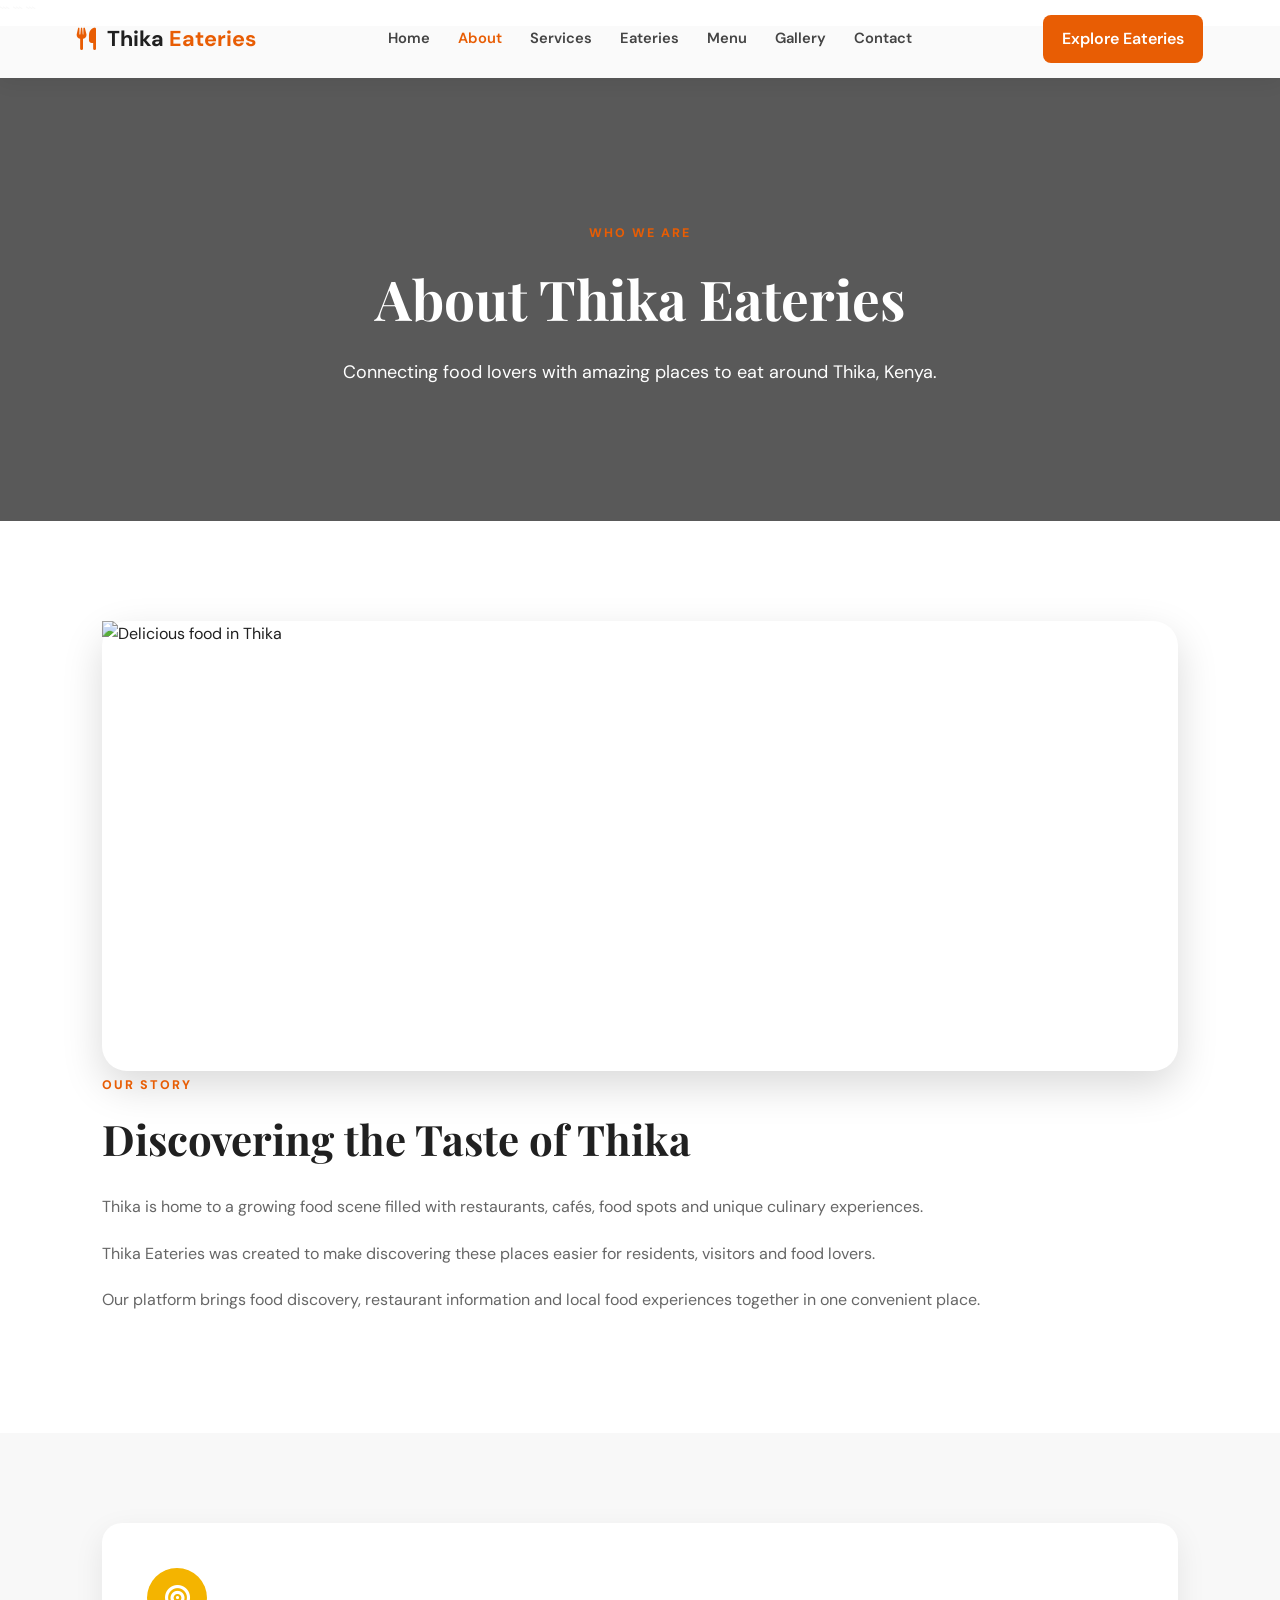
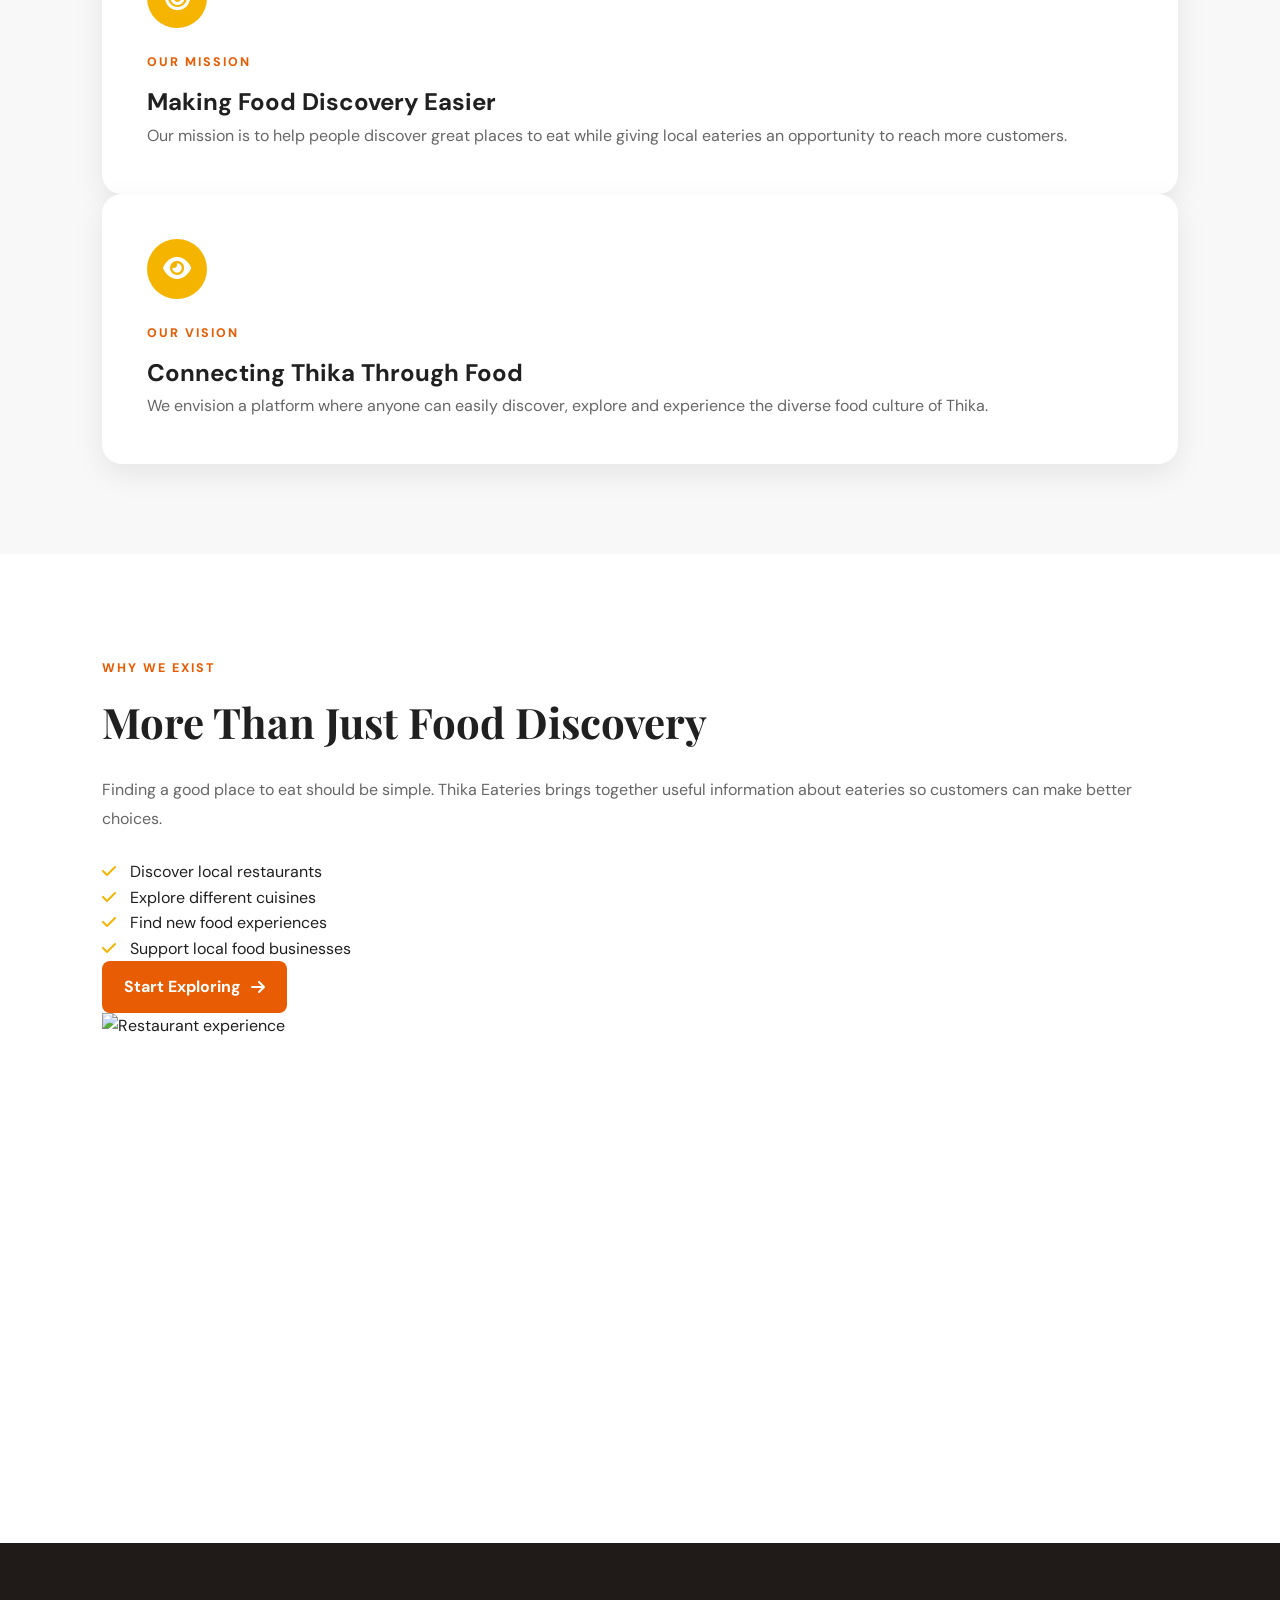
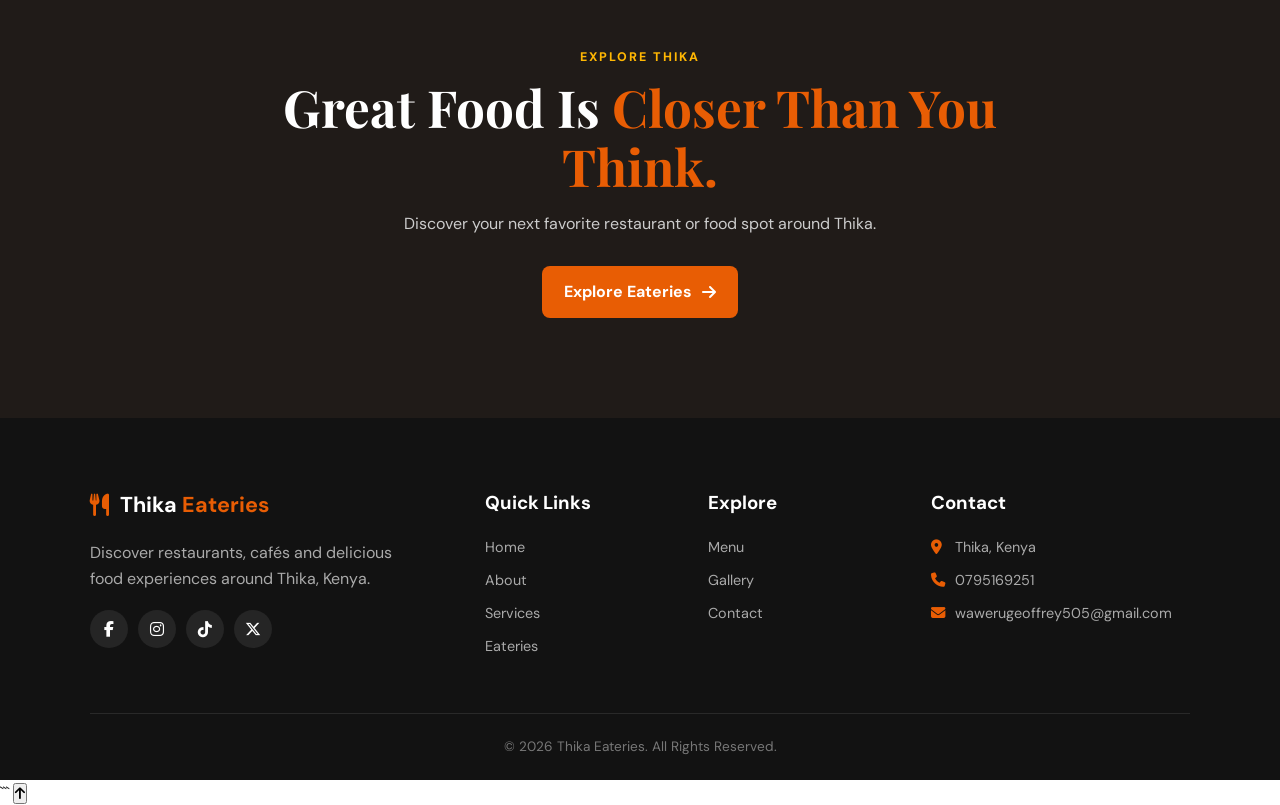
==== about.html @ 9ef1eaff "Initial commit - Thika Eateries website" ====
<!DOCTYPE html>

<html lang="en">

<head>
    <meta charset="UTF-8">
    <meta name="viewport" content="width=device-width, initial-scale=1.0">

```
<title>About Us | Thika Eateries</title>

<link rel="stylesheet" href="style.css">

<link rel="stylesheet"
      href="https://cdnjs.cloudflare.com/ajax/libs/font-awesome/6.5.2/css/all.min.css">
```

</head>

<body>

```
<!-- ================= NAVBAR ================= -->

<header class="navbar">

    <div class="logo">
        <i class="fa-solid fa-utensils"></i>
        <span>Thika <strong>Eateries</strong></span>
    </div>

    <nav class="nav-links" id="navLinks">

        <a href="index.html">Home</a>
        <a href="about.html" class="active">About</a>
        <a href="services.html">Services</a>
        <a href="eateries.html">Eateries</a>
        <a href="menu.html">Menu</a>
        <a href="gallery.html">Gallery</a>
        <a href="contact.html">Contact</a>

    </nav>

    <a href="eateries.html" class="nav-button">
        Explore Eateries
    </a>

    <button class="menu-toggle" id="menuToggle">
        <i class="fa-solid fa-bars"></i>
    </button>

</header>


<!-- ================= PAGE HERO ================= -->

<section class="page-hero">

    <div class="page-hero-content">

        <span class="section-label">WHO WE ARE</span>

        <h1>About <span>Thika Eateries</span></h1>

        <p>
            Connecting food lovers with amazing places to eat
            around Thika, Kenya.
        </p>

    </div>

</section>


<!-- ================= OUR STORY ================= -->

<section class="about-section">

    <div class="about-image">

        <img src="Images/food-2.jpg" alt="Delicious food in Thika">

    </div>

    <div class="about-content">

        <span class="section-label">OUR STORY</span>

        <h2>
            Discovering the
            <span>Taste of Thika</span>
        </h2>

        <p>
            Thika is home to a growing food scene filled with
            restaurants, cafés, food spots and unique culinary
            experiences.
        </p>

        <p>
            Thika Eateries was created to make discovering these
            places easier for residents, visitors and food lovers.
        </p>

        <p>
            Our platform brings food discovery, restaurant
            information and local food experiences together in
            one convenient place.
        </p>

    </div>

</section>


<!-- ================= MISSION VISION ================= -->

<section class="mission-section">

    <div class="mission-card">

        <div class="mission-icon">
            <i class="fa-solid fa-bullseye"></i>
        </div>

        <span class="section-label">OUR MISSION</span>

        <h2>Making Food Discovery Easier</h2>

        <p>
            Our mission is to help people discover great places
            to eat while giving local eateries an opportunity
            to reach more customers.
        </p>

    </div>


    <div class="mission-card">

        <div class="mission-icon">
            <i class="fa-solid fa-eye"></i>
        </div>

        <span class="section-label">OUR VISION</span>

        <h2>Connecting Thika Through Food</h2>

        <p>
            We envision a platform where anyone can easily
            discover, explore and experience the diverse food
            culture of Thika.
        </p>

    </div>

</section>


<!-- ================= WHY WE EXIST ================= -->

<section class="about-why">

    <div class="about-why-content">

        <span class="section-label">WHY WE EXIST</span>

        <h2>
            More Than Just
            <span>Food Discovery</span>
        </h2>

        <p>
            Finding a good place to eat should be simple.
            Thika Eateries brings together useful information
            about eateries so customers can make better choices.
        </p>

        <div class="about-points">

            <div>
                <i class="fa-solid fa-check"></i>
                <span>Discover local restaurants</span>
            </div>

            <div>
                <i class="fa-solid fa-check"></i>
                <span>Explore different cuisines</span>
            </div>

            <div>
                <i class="fa-solid fa-check"></i>
                <span>Find new food experiences</span>
            </div>

            <div>
                <i class="fa-solid fa-check"></i>
                <span>Support local food businesses</span>
            </div>

        </div>

        <a href="eateries.html" class="primary-btn">
            Start Exploring
            <i class="fa-solid fa-arrow-right"></i>
        </a>

    </div>


    <div class="about-why-image">

        <img src="Images/restaurant-3.jpg"
             alt="Restaurant experience">

    </div>

</section>


<!-- ================= CTA ================= -->

<section class="cta-section">

    <div class="cta-content">

        <span class="section-label">EXPLORE THIKA</span>

        <h2>
            Great Food Is
            <span>Closer Than You Think.</span>
        </h2>

        <p>
            Discover your next favorite restaurant or food spot
            around Thika.
        </p>

        <a href="eateries.html" class="primary-btn">
            Explore Eateries
            <i class="fa-solid fa-arrow-right"></i>
        </a>

    </div>

</section>


<!-- ================= FOOTER ================= -->

<footer class="footer">

    <div class="footer-container">

        <div class="footer-brand">

            <div class="logo">

                <i class="fa-solid fa-utensils"></i>

                <span>
                    Thika <strong>Eateries</strong>
                </span>

            </div>

            <p>
                Discover restaurants, cafés and delicious
                food experiences around Thika, Kenya.
            </p>

            <div class="socials">

                <a href="#">
                    <i class="fa-brands fa-facebook-f"></i>
                </a>

                <a href="#">
                    <i class="fa-brands fa-instagram"></i>
                </a>

                <a href="#">
                    <i class="fa-brands fa-tiktok"></i>
                </a>

                <a href="#">
                    <i class="fa-brands fa-x-twitter"></i>
                </a>

            </div>

        </div>


        <div class="footer-column">

            <h3>Quick Links</h3>

            <a href="index.html">Home</a>
            <a href="about.html">About</a>
            <a href="services.html">Services</a>
            <a href="eateries.html">Eateries</a>

        </div>


        <div class="footer-column">

            <h3>Explore</h3>

            <a href="menu.html">Menu</a>
            <a href="gallery.html">Gallery</a>
            <a href="contact.html">Contact</a>

        </div>


        <div class="footer-column">

            <h3>Contact</h3>

            <p>
                <i class="fa-solid fa-location-dot"></i>
                Thika, Kenya
            </p>

            <p>
                <i class="fa-solid fa-phone"></i>
                0795169251
            </p>

            <p>
                <i class="fa-solid fa-envelope"></i>
              wawerugeoffrey505@gmail.com
            </p>

        </div>

    </div>


    <div class="footer-bottom">

        <p>
            © 2026 Thika Eateries. All Rights Reserved.
        </p>

    </div>

</footer>


<script src="app.js"></script>
```

</body>

</html>
---- style.css ----
@import url('https://fonts.googleapis.com/css2?family=DM+Sans:wght@400;500;600;700&family=Playfair+Display:wght@600;700&display=swap');

* {
  margin: 0;
  padding: 0;
  box-sizing: border-box;
  }

html {
scroll-behavior: smooth;
}

body {
font-family: 'DM Sans', sans-serif;
color: #202020;
background: #ffffff;
line-height: 1.6;
}

a {
text-decoration: none;
color: inherit;
}

img {
width: 100%;
display: block;
}

button {
font-family: inherit;
}

/* ================= NAVBAR ================= */

.navbar {
position: fixed;
top: 0;
left: 0;
width: 100%;
height: 78px;
display: flex;
align-items: center;
justify-content: space-between;
padding: 0 6%;
background: rgba(255, 255, 255, 0.97);
z-index: 1000;
box-shadow: 0 2px 20px rgba(0, 0, 0, 0.08);
}

.logo {
display: flex;
align-items: center;
gap: 10px;
font-size: 1.35rem;
font-weight: 700;
white-space: nowrap;
}

.logo i {
font-size: 1.4rem;
color: #e85d04;
}

.logo strong {
color: #e85d04;
}

.nav-links {
display: flex;
align-items: center;
gap: 28px;
}

.nav-links a {
font-size: 0.92rem;
font-weight: 600;
color: #444;
transition: 0.3s;
}

.nav-links a:hover,
.nav-links a.active {
color: #e85d04;
}

.nav-button {
background: #e85d04;
color: #fff;
padding: 11px 19px;
border-radius: 8px;
font-weight: 600;
transition: 0.3s;
}

.nav-button:hover {
background: #c94d00;
transform: translateY(-2px);
}

.menu-toggle {
display: none;
border: none;
background: transparent;
font-size: 1.5rem;
cursor: pointer;
}

/* ================= HERO ================= */

.hero {
position: relative;
height: 720px;
overflow: hidden;
margin-top: 78px;
}

.hero-slider,
.hero-slide {
position: absolute;
inset: 0;
}

.hero-slide {
background-size: cover;
background-position: center;
opacity: 0;
transform: scale(1.03);
transition: opacity 0.8s ease, transform 5s ease;
}

.hero-slide.active {
opacity: 1;
transform: scale(1);
}

.hero-overlay {
position: absolute;
inset: 0;
background: linear-gradient(
90deg,
rgba(0, 0, 0, 0.76),
rgba(0, 0, 0, 0.45),
rgba(0, 0, 0, 0.15)
);
}

.hero-content {
position: relative;
z-index: 5;
max-width: 700px;
padding: 170px 7%;
color: white;
}

.hero-tag {
display: inline-flex;
align-items: center;
gap: 8px;
margin-bottom: 20px;
font-size: 0.9rem;
font-weight: 600;
color: #ffb703;
}

.hero-content h1 {
font-family: 'Playfair Display', serif;
font-size: clamp(3rem, 6vw, 5.2rem);
line-height: 1.08;
margin-bottom: 22px;
}

.hero-content h1 span,
.hero-content > p span {
color: #ffb703;
}

.hero-content > p {
max-width: 580px;
font-size: 1.15rem;
color: #eee;
margin-bottom: 35px;
}

.hero-buttons {
display: flex;
gap: 15px;
flex-wrap: wrap;
}

.primary-btn,
.secondary-btn,
.outline-btn {
display: inline-flex;
align-items: center;
justify-content: center;
gap: 10px;
padding: 13px 22px;
border-radius: 8px;
font-weight: 700;
transition: 0.3s;
}

.primary-btn {
background: #e85d04;
color: #fff;
}

.primary-btn:hover {
background: #c94d00;
transform: translateY(-2px);
}

.secondary-btn {
border: 1px solid rgba(255, 255, 255, 0.7);
color: white;
}

.secondary-btn:hover {
background: white;
color: #222;
}

.slider-btn {
position: absolute;
top: 50%;
z-index: 10;
width: 45px;
height: 45px;
border: 1px solid rgba(255,255,255,0.5);
border-radius: 50%;
background: rgba(0,0,0,0.25);
color: white;
cursor: pointer;
transform: translateY(-50%);
transition: 0.3s;
}

.slider-btn:hover {
background: #e85d04;
}

.slider-btn.prev {
left: 25px;
}

.slider-btn.next {
right: 25px;
}

.slider-dots {
position: absolute;
bottom: 30px;
left: 50%;
transform: translateX(-50%);
display: flex;
gap: 8px;
z-index: 10;
}

.slider-dot {
width: 9px;
height: 9px;
border: none;
border-radius: 50%;
background: rgba(255,255,255,0.5);
cursor: pointer;
}

.slider-dot.active {
background: #ffb703;
transform: scale(1.25);
}

/* ================= GENERAL SECTIONS ================= */

.section {
padding: 100px 7%;
}

.section-heading {
max-width: 700px;
margin: 0 auto 50px;
text-align: center;
}

.section-label {
display: inline-block;
color: #e85d04;
font-size: 0.78rem;
font-weight: 800;
letter-spacing: 2px;
margin-bottom: 10px;
}

.section-heading h2,
.why-content h2,
.cta-content h2 {
font-family: 'Playfair Display', serif;
font-size: clamp(2.2rem, 4vw, 3.2rem);
line-height: 1.15;
margin-bottom: 15px;
}

.section-heading h2 span,
.why-content h2 span,
.cta-content h2 span {
color: #e85d04;
}

.section-heading p {
color: #666;
}

/* ================= EATERIES ================= */

.eatery-grid {
max-width: 1200px;
margin: auto;
display: grid;
grid-template-columns: repeat(3, 1fr);
gap: 25px;
}

.eatery-card {
background: white;
border-radius: 15px;
overflow: hidden;
box-shadow: 0 8px 30px rgba(0,0,0,0.08);
transition: 0.3s;
}

.eatery-card:hover {
transform: translateY(-7px);
box-shadow: 0 15px 35px rgba(0,0,0,0.13);
}

.eatery-image {
position: relative;
height: 230px;
overflow: hidden;
}

.eatery-image img {
height: 100%;
object-fit: cover;
}

.rating {
position: absolute;
top: 14px;
right: 14px;
background: white;
padding: 6px 10px;
border-radius: 20px;
font-size: 0.82rem;
font-weight: 700;
}

.rating i {
color: #ffb703;
}

.eatery-info {
padding: 22px;
}

.category {
color: #e85d04;
font-size: 0.78rem;
font-weight: 700;
text-transform: uppercase;
letter-spacing: 0.7px;
}

.eatery-info h3 {
margin: 6px 0;
font-size: 1.25rem;
}

.eatery-info p {
color: #777;
font-size: 0.9rem;
margin-bottom: 17px;
}

.card-link {
color: #e85d04;
font-weight: 700;
font-size: 0.9rem;
}

.card-link i {
margin-left: 5px;
transition: 0.3s;
}

.card-link:hover i {
margin-left: 10px;
}

.center-button {
text-align: center;
margin-top: 40px;
}

.outline-btn {
border: 2px solid #e85d04;
color: #e85d04;
}

.outline-btn:hover {
background: #e85d04;
color: white;
}

/* ================= CATEGORIES ================= */

.categories-section {
padding: 100px 7%;
background: #faf7f2;
}

.category-grid {
max-width: 1100px;
margin: auto;
display: grid;
grid-template-columns: repeat(3, 1fr);
gap: 18px;
}

.food-category {
background: white;
padding: 28px;
text-align: center;
border-radius: 13px;
transition: 0.3s;
border: 1px solid #eee;
}

.food-category:hover {
transform: translateY(-5px);
border-color: #e85d04;
}

.food-category i {
width: 55px;
height: 55px;
display: grid;
place-items: center;
margin: 0 auto 14px;
border-radius: 50%;
background: #fff0e6;
color: #e85d04;
font-size: 1.35rem;
}

.food-category h3 {
margin-bottom: 5px;
}

.food-category p {
color: #777;
font-size: 0.85rem;
}

/* ================= WHY ================= */

.why-section {
display: grid;
grid-template-columns: 1fr 1fr;
min-height: 650px;
}

.why-image {
min-height: 500px;
}

.why-image img {
width: 100%;
height: 100%;
object-fit: cover;
}

.why-content {
padding: 90px 8%;
display: flex;
justify-content: center;
flex-direction: column;
}

.why-content > p {
color: #666;
max-width: 550px;
margin-bottom: 28px;
}

.why-features {
margin-bottom: 30px;
}

.why-item {
display: flex;
gap: 15px;
margin-bottom: 22px;
}

.why-item > i {
min-width: 45px;
height: 45px;
display: grid;
place-items: center;
border-radius: 50%;
background: #fff0e6;
color: #e85d04;
}

.why-item h3 {
margin-bottom: 2px;
}

.why-item p {
color: #777;
font-size: 0.88rem;
}

/* ================= CTA ================= */

.cta-section {
padding: 100px 7%;
background: #201b18;
color: white;
text-align: center;
}

.cta-content {
max-width: 750px;
margin: auto;
}

.cta-content p {
color: #ccc;
max-width: 600px;
margin: 0 auto 30px;
}

.cta-content .section-label {
color: #ffb703;
}

/* ================= FOOTER ================= */

.footer {
background: #121212;
color: white;
padding: 70px 7% 0;
}

.footer-container {
max-width: 1200px;
margin: auto;
display: grid;
grid-template-columns: 2fr 1fr 1fr 1.5fr;
gap: 50px;
padding-bottom: 55px;
}

.footer-brand p {
color: #aaa;
max-width: 330px;
margin: 18px 0;
}

.footer .logo {
color: white;
}

.socials {
display: flex;
gap: 10px;
}

.socials a {
width: 38px;
height: 38px;
display: grid;
place-items: center;
border-radius: 50%;
background: #252525;
transition: 0.3s;
}

.socials a:hover {
background: #e85d04;
}

.footer-column {
display: flex;
flex-direction: column;
gap: 10px;
}

.footer-column h3 {
margin-bottom: 8px;
}

.footer-column a,
.footer-column p {
color: #aaa;
font-size: 0.9rem;
}

.footer-column a:hover {
color: #e85d04;
}

.footer-column p i {
width: 20px;
color: #e85d04;
}

.footer-bottom {
border-top: 1px solid #292929;
text-align: center;
padding: 22px 0;
color: #777;
font-size: 0.85rem;
}

/* ================= MOBILE ================= */

@media (max-width: 950px) {


.nav-links {
    position: absolute;
    top: 78px;
    left: 0;
    width: 100%;
    background: white;
    display: none;
    flex-direction: column;
    align-items: flex-start;
    padding: 25px 7%;
    gap: 20px;
    box-shadow: 0 10px 20px rgba(0,0,0,0.08);
}

.nav-links.show {
    display: flex;
}

.nav-button {
    display: none;
}

.menu-toggle {
    display: block;
}

.eatery-grid {
    grid-template-columns: repeat(2, 1fr);
}

.category-grid {
    grid-template-columns: repeat(2, 1fr);
}

.footer-container {
    grid-template-columns: repeat(2, 1fr);
}


}

@media (max-width: 650px) {


.navbar {
    padding: 0 5%;
}

.logo {
    font-size: 1.1rem;
}

.hero {
    height: 650px;
}

.hero-content {
    padding: 130px 7%;
}

.hero-content h1 {
    font-size: 2.8rem;
}

.hero-content > p {
    font-size: 1rem;
}

.slider-btn {
    display: none;
}

.section,
.categories-section {
    padding: 70px 5%;
}

.eatery-grid,
.category-grid {
    grid-template-columns: 1fr;
}

.why-section {
    grid-template-columns: 1fr;
}

.why-image {
    min-height: 350px;
}

.why-content {
    padding: 70px 7%;
}

.footer-container {
    grid-template-columns: 1fr;
    gap: 35px;
}

.cta-section {
    padding: 75px 6%;
}


}
/* =========================
   ABOUT PAGE
========================= */

.page-hero {
    min-height: 55vh;
    display: flex;
    align-items: center;
    justify-content: center;
    text-align: center;
    padding: 140px 20px 80px;
    background:
        linear-gradient(rgba(0, 0, 0, 0.65), rgba(0, 0, 0, 0.65)),
        url("Images/hero-2.jpg") center/cover no-repeat;
    color: white;
}

.page-hero h1 {
    font-family: "Playfair Display", serif;
    font-size: 55px;
    margin-bottom: 15px;
}

.page-hero p {
    max-width: 700px;
    margin: auto;
    font-size: 18px;
    line-height: 1.7;
}

/* About Story */

.about-section {
    padding: 100px 8%;
}

.about-container {
    max-width: 1200px;
    margin: auto;
    display: grid;
    grid-template-columns: 1fr 1fr;
    gap: 60px;
    align-items: center;
}

.about-image {
    width: 100%;
    height: 450px;
    object-fit: cover;
    border-radius: 25px;
    box-shadow: 0 15px 40px rgba(0, 0, 0, 0.15);
}

.about-content h2 {
    font-family: "Playfair Display", serif;
    font-size: 42px;
    margin-bottom: 20px;
}

.about-content p {
    line-height: 1.8;
    color: #666;
    margin-bottom: 18px;
}

/* Mission & Vision */

.mission-section {
    padding: 90px 8%;
    background: #f8f8f8;
}

.mission-container {
    max-width: 1100px;
    margin: auto;
    display: grid;
    grid-template-columns: 1fr 1fr;
    gap: 30px;
}

.mission-card {
    background: white;
    padding: 45px;
    border-radius: 20px;
    box-shadow: 0 10px 30px rgba(0, 0, 0, 0.08);
    transition: 0.3s ease;
}

.mission-card:hover {
    transform: translateY(-8px);
}

.mission-icon {
    width: 60px;
    height: 60px;
    border-radius: 50%;
    display: flex;
    align-items: center;
    justify-content: center;
    background: #f4b400;
    color: white;
    font-size: 25px;
    margin-bottom: 20px;
}

.mission-card h3 {
    font-family: "Playfair Display", serif;
    font-size: 28px;
    margin-bottom: 15px;
}

.mission-card p {
    color: #666;
    line-height: 1.7;
}

/* Why We Exist */

.about-why {
    padding: 100px 8%;
}

.about-why-container {
    max-width: 1200px;
    margin: auto;
    display: grid;
    grid-template-columns: 1fr 1fr;
    gap: 60px;
    align-items: center;
}

.about-why-image {
    width: 100%;
    height: 430px;
    object-fit: cover;
    border-radius: 25px;
}

.about-why-content h2 {
    font-family: "Playfair Display", serif;
    font-size: 42px;
    margin-bottom: 20px;
}

.about-why-content p {
    color: #666;
    line-height: 1.8;
    margin-bottom: 25px;
}

.about-points {
    list-style: none;
    padding: 0;
}

.about-points li {
    margin-bottom: 15px;
    font-weight: 500;
}

.about-points i {
    color: #f4b400;
    margin-right: 10px;
}

/* Mobile */

@media (max-width: 850px) {

    .page-hero h1 {
        font-size: 42px;
    }

    .about-container,
    .mission-container,
    .about-why-container {
        grid-template-columns: 1fr;
    }

    .about-image,
    .about-why-image {
        height: 350px;
    }

    .about-content h2,
    .about-why-content h2 {
        font-size: 34px;
    }
}

@media (max-width: 600px) {

    .page-hero {
        min-height: 45vh;
        padding: 120px 20px 60px;
    }

    .page-hero h1 {
        font-size: 34px;
    }

    .page-hero p {
        font-size: 16px;
    }

    .about-section,
    .mission-section,
    .about-why {
        padding: 70px 5%;
    }

    .mission-card {
        padding: 30px;
    }
}
/* =========================
   SERVICES PAGE
========================= */

.services-intro {
    padding: 90px 8% 40px;
    text-align: center;
}

.services-intro .section-title {
    max-width: 800px;
    margin: auto;
}

.services-intro .section-title span,
.how-it-works .section-title span {
    display: block;
    color: #f4b400;
    font-size: 14px;
    font-weight: 700;
    letter-spacing: 2px;
    margin-bottom: 12px;
}

.services-intro .section-title h2,
.how-it-works .section-title h2 {
    font-family: "Playfair Display", serif;
    font-size: 42px;
    margin-bottom: 18px;
}

.services-intro .section-title p {
    color: #666;
    line-height: 1.8;
    font-size: 17px;
}

/* Services Cards */

.services-section {
    padding: 40px 8% 100px;
}

.services-grid {
    max-width: 1200px;
    margin: auto;
    display: grid;
    grid-template-columns: repeat(3, 1fr);
    gap: 28px;
}

.service-card {
    background: white;
    padding: 38px 32px;
    border-radius: 20px;
    border: 1px solid #eeeeee;
    box-shadow: 0 10px 30px rgba(0, 0, 0, 0.06);
    transition: all 0.3s ease;
}

.service-card:hover {
    transform: translateY(-10px);
    box-shadow: 0 18px 40px rgba(0, 0, 0, 0.12);
}

.service-icon {
    width: 65px;
    height: 65px;
    display: flex;
    align-items: center;
    justify-content: center;
    border-radius: 18px;
    background: #fff4d6;
    color: #f4b400;
    font-size: 27px;
    margin-bottom: 25px;
}

.service-card h3 {
    font-family: "Playfair Display", serif;
    font-size: 25px;
    margin-bottom: 15px;
}

.service-card p {
    color: #666;
    line-height: 1.7;
    margin-bottom: 25px;
}

.service-card a {
    color: #222;
    font-weight: 700;
    text-decoration: none;
    transition: 0.3s ease;
}

.service-card a i {
    margin-left: 8px;
    color: #f4b400;
    transition: 0.3s ease;
}

.service-card a:hover {
    color: #f4b400;
}

.service-card a:hover i {
    margin-left: 13px;
}

/* How It Works */

.how-it-works {
    padding: 100px 8%;
    background: #f8f8f8;
    text-align: center;
}

.how-it-works .section-title {
    max-width: 700px;
    margin: 0 auto 55px;
}

.steps-grid {
    max-width: 1100px;
    margin: auto;
    display: grid;
    grid-template-columns: repeat(4, 1fr);
    gap: 25px;
}

.step {
    background: white;
    padding: 35px 25px;
    border-radius: 18px;
    position: relative;
}

.step-number {
    font-size: 34px;
    font-weight: 800;
    color: #f4b400;
    margin-bottom: 18px;
}

.step h3 {
    font-family: "Playfair Display", serif;
    font-size: 23px;
    margin-bottom: 12px;
}

.step p {
    color: #666;
    line-height: 1.7;
}

/* Services Responsive */

@media (max-width: 1000px) {

    .services-grid {
        grid-template-columns: repeat(2, 1fr);
    }

    .steps-grid {
        grid-template-columns: repeat(2, 1fr);
    }
}

@media (max-width: 650px) {

    .services-intro {
        padding: 70px 5% 30px;
    }

    .services-intro .section-title h2,
    .how-it-works .section-title h2 {
        font-size: 32px;
    }

    .services-section {
        padding: 30px 5% 70px;
    }

    .services-grid,
    .steps-grid {
        grid-template-columns: 1fr;
    }

    .service-card {
        padding: 30px 25px;
    }

    .how-it-works {
        padding: 70px 5%;
    }
}
/* =========================
   EATERIES PAGE
========================= */

.eateries-hero {
    background:
        linear-gradient(rgba(0, 0, 0, 0.65), rgba(0, 0, 0, 0.65)),
        url("Images/hero-3.jpg") center/cover no-repeat;
}


/* =========================
   SEARCH AREA
========================= */

.eatery-search-section {
    padding: 45px 8%;
    background: #ffffff;
    position: relative;
    z-index: 5;
}

.eatery-search-container {
    max-width: 1150px;
    margin: auto;
    display: flex;
    gap: 20px;
    align-items: center;
}

.search-box {
    flex: 1;
    height: 58px;
    display: flex;
    align-items: center;
    background: #f7f7f7;
    border: 1px solid #e5e5e5;
    border-radius: 12px;
    padding: 0 20px;
    transition: 0.3s ease;
}

.search-box:focus-within {
    border-color: #f4b400;
    box-shadow: 0 0 0 3px rgba(244, 180, 0, 0.12);
}

.search-box i {
    color: #999;
    margin-right: 12px;
}

.search-box input {
    width: 100%;
    height: 100%;
    border: none;
    outline: none;
    background: transparent;
    font-size: 15px;
    font-family: inherit;
}

.filter-group {
    display: flex;
    gap: 15px;
}

.filter-group select {
    height: 58px;
    min-width: 180px;
    padding: 0 18px;
    border: 1px solid #e5e5e5;
    border-radius: 12px;
    background: #f7f7f7;
    font-family: inherit;
    font-size: 14px;
    cursor: pointer;
    outline: none;
}

.filter-group select:focus {
    border-color: #f4b400;
}


/* =========================
   EATERIES SECTION
========================= */

.eateries-section {
    padding: 80px 8% 100px;
    background: #f8f8f8;
}

.eateries-heading {
    text-align: center;
    max-width: 700px;
    margin: 0 auto 50px;
}

.eateries-heading span {
    display: block;
    color: #f4b400;
    font-size: 14px;
    font-weight: 700;
    letter-spacing: 2px;
    margin-bottom: 12px;
}

.eateries-heading h2 {
    font-family: "Playfair Display", serif;
    font-size: 42px;
    margin-bottom: 15px;
}

.eateries-heading p {
    color: #666;
    line-height: 1.7;
}


/* =========================
   EATERY CARDS
========================= */

.eateries-grid {
    max-width: 1200px;
    margin: auto;
    display: grid;
    grid-template-columns: repeat(3, 1fr);
    gap: 30px;
}

.eatery-card {
    background: #ffffff;
    border-radius: 20px;
    overflow: hidden;
    box-shadow: 0 10px 30px rgba(0, 0, 0, 0.07);
    transition: 0.3s ease;
}

.eatery-card:hover {
    transform: translateY(-8px);
    box-shadow: 0 18px 40px rgba(0, 0, 0, 0.12);
}

.eatery-image {
    height: 230px;
    position: relative;
    overflow: hidden;
}

.eatery-image img {
    width: 100%;
    height: 100%;
    object-fit: cover;
    transition: 0.5s ease;
}

.eatery-card:hover .eatery-image img {
    transform: scale(1.06);
}

.eatery-status {
    position: absolute;
    top: 15px;
    left: 15px;
    padding: 7px 12px;
    border-radius: 30px;
    background: #ffffff;
    font-size: 12px;
    font-weight: 700;
}

.eatery-status.open {
    color: #168a3a;
}

.eatery-status.closed {
    color: #d63031;
}

.eatery-content {
    padding: 25px;
}

.eatery-content h3 {
    font-family: "Playfair Display", serif;
    font-size: 24px;
    margin-bottom: 10px;
}

.eatery-location {
    color: #777;
    font-size: 14px;
    margin-bottom: 12px;
}

.eatery-location i {
    color: #f4b400;
    margin-right: 6px;
}

.eatery-cuisine {
    display: inline-block;
    background: #fff4d6;
    color: #9b7200;
    padding: 6px 12px;
    border-radius: 20px;
    font-size: 12px;
    font-weight: 700;
    margin-bottom: 15px;
}

.eatery-description {
    color: #666;
    line-height: 1.6;
    font-size: 14px;
    margin-bottom: 18px;
}

.eatery-bottom {
    display: flex;
    justify-content: space-between;
    align-items: center;
    padding-top: 18px;
    border-top: 1px solid #eeeeee;
}

.eatery-rating {
    display: flex;
    align-items: center;
    gap: 5px;
    font-weight: 700;
}

.eatery-rating i {
    color: #f4b400;
}

.view-details {
    color: #222;
    text-decoration: none;
    font-weight: 700;
    font-size: 14px;
}

.view-details i {
    color: #f4b400;
    margin-left: 5px;
    transition: 0.3s ease;
}

.view-details:hover {
    color: #f4b400;
}

.view-details:hover i {
    margin-left: 9px;
}


/* =========================
   NO RESULTS
========================= */

.no-results {
    display: none;
    max-width: 500px;
    margin: 50px auto 20px;
    text-align: center;
}

.no-results i {
    font-size: 50px;
    color: #f4b400;
    margin-bottom: 20px;
}

.no-results h3 {
    font-family: "Playfair Display", serif;
    font-size: 28px;
    margin-bottom: 10px;
}

.no-results p {
    color: #777;
}


/* =========================
   EATERIES RESPONSIVE
========================= */

@media (max-width: 1000px) {

    .eatery-search-container {
        flex-direction: column;
        align-items: stretch;
    }

    .filter-group {
        width: 100%;
    }

    .filter-group select {
        flex: 1;
    }

    .eateries-grid {
        grid-template-columns: repeat(2, 1fr);
    }
}


@media (max-width: 650px) {

    .eatery-search-section {
        padding: 30px 5%;
    }

    .filter-group {
        flex-direction: column;
    }

    .filter-group select {
        width: 100%;
    }

    .eateries-section {
        padding: 60px 5% 70px;
    }

    .eateries-heading h2 {
        font-size: 32px;
    }

    .eateries-grid {
        grid-template-columns: 1fr;
    }

    .eatery-image {
        height: 220px;
    }
}
/* =========================
   MENU PAGE
========================= */

.menu-hero {
    background:
        linear-gradient(rgba(0, 0, 0, 0.65), rgba(0, 0, 0, 0.65)),
        url("Images/hero-4.jpg") center/cover no-repeat;
}


/* MENU SECTION */

.menu-section {
    padding: 90px 8% 110px;
    background: #f8f8f8;
}

.menu-heading {
    max-width: 750px;
    margin: 0 auto 45px;
    text-align: center;
}

.menu-heading span {
    display: block;
    color: #f4b400;
    font-size: 14px;
    font-weight: 700;
    letter-spacing: 2px;
    margin-bottom: 12px;
}

.menu-heading h2 {
    font-family: "Playfair Display", serif;
    font-size: 42px;
    margin-bottom: 15px;
}

.menu-heading p {
    color: #666;
    line-height: 1.7;
}


/* FILTER BUTTONS */

.menu-filters {
    max-width: 1000px;
    margin: 0 auto 50px;
    display: flex;
    justify-content: center;
    flex-wrap: wrap;
    gap: 12px;
}

.menu-filter {
    border: none;
    padding: 12px 22px;
    border-radius: 30px;
    background: white;
    color: #333;
    font-family: inherit;
    font-size: 14px;
    font-weight: 600;
    cursor: pointer;
    box-shadow: 0 5px 15px rgba(0, 0, 0, 0.06);
    transition: 0.3s ease;
}

.menu-filter:hover {
    background: #fff4d6;
    color: #9b7200;
}

.menu-filter.active {
    background: #f4b400;
    color: white;
}


/* MENU GRID */

.menu-grid {
    max-width: 1200px;
    margin: auto;
    display: grid;
    grid-template-columns: repeat(3, 1fr);
    gap: 30px;
}


/* MENU CARD */

.menu-card {
    background: white;
    border-radius: 20px;
    overflow: hidden;
    box-shadow: 0 10px 30px rgba(0, 0, 0, 0.07);
    transition: 0.3s ease;
}

.menu-card:hover {
    transform: translateY(-8px);
    box-shadow: 0 18px 40px rgba(0, 0, 0, 0.12);
}

.menu-image {
    height: 230px;
    overflow: hidden;
}

.menu-image img {
    width: 100%;
    height: 100%;
    object-fit: cover;
    transition: 0.5s ease;
}

.menu-card:hover .menu-image img {
    transform: scale(1.06);
}

.menu-content {
    padding: 25px;
}

.menu-category {
    display: inline-block;
    padding: 6px 12px;
    border-radius: 20px;
    background: #fff4d6;
    color: #9b7200;
    font-size: 11px;
    font-weight: 700;
    margin-bottom: 12px;
}

.menu-content h3 {
    font-family: "Playfair Display", serif;
    font-size: 24px;
    margin-bottom: 10px;
}

.menu-description {
    color: #666;
    line-height: 1.6;
    font-size: 14px;
    margin-bottom: 18px;
}

.menu-restaurant {
    color: #777;
    font-size: 13px;
    margin-bottom: 18px;
}

.menu-restaurant i {
    color: #f4b400;
    margin-right: 6px;
}

.menu-bottom {
    display: flex;
    justify-content: space-between;
    align-items: center;
    padding-top: 18px;
    border-top: 1px solid #eeeeee;
}

.menu-price {
    font-size: 20px;
    font-weight: 800;
    color: #222;
}

.menu-view {
    color: #222;
    text-decoration: none;
    font-weight: 700;
    font-size: 14px;
}

.menu-view i {
    color: #f4b400;
    margin-left: 5px;
}

.menu-view:hover {
    color: #f4b400;
}


/* NO RESULTS */

.menu-no-results {
    display: none;
    text-align: center;
    padding: 50px 20px;
}

.menu-no-results i {
    font-size: 50px;
    color: #f4b400;
    margin-bottom: 20px;
}

.menu-no-results h3 {
    font-family: "Playfair Display", serif;
    font-size: 28px;
    margin-bottom: 10px;
}

.menu-no-results p {
    color: #777;
}


/* RESPONSIVE */

@media (max-width: 1000px) {

    .menu-grid {
        grid-template-columns: repeat(2, 1fr);
    }
}

@media (max-width: 650px) {

    .menu-section {
        padding: 70px 5%;
    }

    .menu-heading h2 {
        font-size: 32px;
    }

    .menu-grid {
        grid-template-columns: 1fr;
    }

    .menu-filter {
        padding: 10px 17px;
    }

    .menu-image {
        height: 220px;
    }
}
/* =========================================================
   GALLERY PAGE
   ========================================================= */

.gallery-hero {
    background:
        linear-gradient(
            rgba(0, 0, 0, 0.62),
            rgba(0, 0, 0, 0.62)
        ),
        url("Images/gallery-1.jpg") center/cover no-repeat;
}


.gallery-section {
    padding: 100px 7%;
    background: #ffffff;
}


.gallery-grid {
    max-width: 1200px;
    margin: 50px auto 0;

    display: grid;

    grid-template-columns:
        repeat(3, 1fr);

    gap: 24px;
}


.gallery-item {
    position: relative;

    height: 320px;

    overflow: hidden;

    border-radius: 18px;

    cursor: pointer;

    box-shadow:
        0 10px 30px rgba(0, 0, 0, 0.10);
}


.gallery-item img {
    width: 100%;
    height: 100%;

    object-fit: cover;

    display: block;

    transition:
        transform 0.5s ease;
}


.gallery-item:hover img {
    transform: scale(1.08);
}


.gallery-overlay {
    position: absolute;

    inset: 0;

    display: flex;

    align-items: flex-end;

    padding: 28px;

    background:
        linear-gradient(
            transparent,
            rgba(0, 0, 0, 0.82)
        );

    opacity: 0;

    transition:
        opacity 0.3s ease;
}


.gallery-item:hover .gallery-overlay {
    opacity: 1;
}


.gallery-overlay div {
    color: #ffffff;
}


.gallery-overlay i {
    font-size: 20px;

    margin-bottom: 12px;
}


.gallery-overlay h3 {
    margin: 0 0 5px;

    font-size: 21px;
}


.gallery-overlay p {
    margin: 0;

    font-size: 14px;

    opacity: 0.9;
}


/* Gallery CTA */

.gallery-cta {
    padding: 90px 7%;

    text-align: center;

    background:
        linear-gradient(
            135deg,
            #111111,
            #242424
        );

    color: #ffffff;
}


.gallery-cta-content {
    max-width: 750px;

    margin: auto;
}


.gallery-cta h2 {
    font-family: "Playfair Display", serif;

    font-size: 42px;

    margin:
        12px 0 15px;
}


.gallery-cta p {
    max-width: 600px;

    margin: 0 auto 30px;

    color: #dddddd;

    line-height: 1.8;
}


/* =========================================================
   LIGHTBOX
   ========================================================= */

.lightbox {
    position: fixed;

    inset: 0;

    z-index: 9999;

    display: flex;

    align-items: center;

    justify-content: center;

    padding: 30px;

    background:
        rgba(0, 0, 0, 0.92);

    opacity: 0;

    visibility: hidden;

    transition:
        opacity 0.3s ease,
        visibility 0.3s ease;
}


.lightbox.active {
    opacity: 1;

    visibility: visible;
}


.lightbox-image {
    max-width: 90%;

    max-height: 85vh;

    object-fit: contain;

    border-radius: 10px;

    box-shadow:
        0 20px 60px rgba(0, 0, 0, 0.5);
}


.lightbox-close {
    position: absolute;

    top: 25px;

    right: 30px;

    width: 45px;

    height: 45px;

    border: none;

    border-radius: 50%;

    background: #ffffff;

    color: #111111;

    font-size: 30px;

    line-height: 1;

    cursor: pointer;

    z-index: 2;

    transition:
        transform 0.3s ease;
}


.lightbox-close:hover {
    transform: rotate(90deg);
}


/* =========================================================
   CONTACT PAGE
   ========================================================= */

.contact-hero {
    background:
        linear-gradient(
            rgba(0, 0, 0, 0.62),
            rgba(0, 0, 0, 0.62)
        ),
        url("Images/restaurant-2.jpg") center/cover no-repeat;
}


.contact-section {
    padding: 100px 7%;

    background: #ffffff;
}


.contact-container {
    max-width: 1200px;

    margin: auto;

    display: grid;

    grid-template-columns:
        0.85fr 1.15fr;

    gap: 70px;

    align-items: start;
}


/* Contact Information */

.contact-info h2 {
    font-family: "Playfair Display", serif;

    font-size: 42px;

    margin:
        12px 0 18px;
}


.contact-intro {
    color: #666666;

    line-height: 1.8;

    margin-bottom: 35px;
}


.contact-details {
    display: flex;

    flex-direction: column;

    gap: 24px;
}


.contact-detail {
    display: flex;

    align-items: center;

    gap: 18px;
}


.contact-icon {
    width: 52px;

    height: 52px;

    flex-shrink: 0;

    display: flex;

    align-items: center;

    justify-content: center;

    border-radius: 50%;

    background: #f5f1e8;

    color: #b87927;

    font-size: 18px;
}


.contact-detail h3 {
    margin: 0 0 5px;

    font-size: 17px;
}


.contact-detail p {
    margin: 0;

    color: #666666;

    font-size: 15px;
}


.contact-social {
    margin-top: 40px;
}


.contact-social h3 {
    margin-bottom: 15px;
}


/* Contact Form */

.contact-form-wrapper {
    padding: 40px;

    border-radius: 22px;

    background: #faf9f6;

    box-shadow:
        0 15px 45px rgba(0, 0, 0, 0.08);
}


.contact-form-heading h2 {
    font-family: "Playfair Display", serif;

    font-size: 30px;

    margin: 0 0 8px;
}


.contact-form-heading p {
    color: #666666;

    margin:
        0 0 30px;
}


.contact-form {
    display: flex;

    flex-direction: column;

    gap: 20px;
}


.form-row {
    display: grid;

    grid-template-columns:
        repeat(2, 1fr);

    gap: 20px;
}


.form-group {
    display: flex;

    flex-direction: column;

    gap: 8px;
}


.form-group label {
    font-size: 14px;

    font-weight: 600;

    color: #333333;
}


.form-group input,
.form-group textarea {
    width: 100%;

    padding: 14px 16px;

    border: 1px solid #dddddd;

    border-radius: 10px;

    background: #ffffff;

    font-family: inherit;

    font-size: 15px;

    outline: none;

    transition:
        border-color 0.3s ease,
        box-shadow 0.3s ease;
}


.form-group textarea {
    resize: vertical;

    min-height: 150px;
}


.form-group input:focus,
.form-group textarea:focus {
    border-color: #b87927;

    box-shadow:
        0 0 0 3px rgba(184, 121, 39, 0.12);
}


.contact-submit {
    display: inline-flex;

    align-items: center;

    justify-content: center;

    gap: 10px;

    padding: 15px 25px;

    border: none;

    border-radius: 10px;

    background: #b87927;

    color: #ffffff;

    font-family: inherit;

    font-size: 15px;

    font-weight: 600;

    cursor: pointer;

    transition:
        transform 0.3s ease,
        background 0.3s ease;
}


.contact-submit:hover {
    background: #9e641d;

    transform: translateY(-2px);
}


/* =========================================================
   MAP
   ========================================================= */

.map-section {
    padding: 90px 7%;

    background: #f7f6f2;
}


.map-placeholder {
    max-width: 1200px;

    height: 360px;

    margin: 45px auto 0;

    border-radius: 20px;

    background:
        linear-gradient(
            rgba(184, 121, 39, 0.10),
            rgba(184, 121, 39, 0.10)
        ),
        #e8e5dd;

    display: flex;

    align-items: center;

    justify-content: center;

    text-align: center;
}


.map-content i {
    font-size: 45px;

    color: #b87927;

    margin-bottom: 15px;
}


.map-content h3 {
    margin: 0 0 8px;

    font-size: 25px;
}


.map-content p {
    margin: 0;

    color: #666666;
}


/* =========================================================
   CONTACT CTA
   ========================================================= */

.contact-cta {
    padding: 90px 7%;

    text-align: center;

    background:
        linear-gradient(
            135deg,
            #111111,
            #252525
        );

    color: #ffffff;
}


.contact-cta-content {
    max-width: 750px;

    margin: auto;
}


.contact-cta h2 {
    font-family: "Playfair Display", serif;

    font-size: 42px;

    margin:
        12px 0 15px;
}


.contact-cta p {
    color: #dddddd;

    line-height: 1.8;

    margin-bottom: 30px;
}


/* =========================================================
   GALLERY + CONTACT RESPONSIVE
   ========================================================= */

@media (max-width: 1000px) {

    .gallery-grid {
        grid-template-columns:
            repeat(2, 1fr);
    }


    .contact-container {
        grid-template-columns: 1fr;

        gap: 50px;
    }

}


@media (max-width: 650px) {

    .gallery-section,
    .contact-section,
    .map-section {
        padding: 70px 5%;
    }


    .gallery-grid {
        grid-template-columns: 1fr;

        gap: 18px;
    }


    .gallery-item {
        height: 280px;
    }


    .gallery-cta,
    .contact-cta {
        padding: 70px 5%;
    }


    .gallery-cta h2,
    .contact-cta h2 {
        font-size: 32px;
    }


    .contact-info h2 {
        font-size: 34px;
    }


    .contact-form-wrapper {
        padding: 25px 20px;
    }


    .form-row {
        grid-template-columns: 1fr;

        gap: 20px;
    }


    .map-placeholder {
        height: 280px;
    }


    .lightbox {
        padding: 15px;
    }


    .lightbox-image {
        max-width: 96%;

        max-height: 80vh;
    }


    .lightbox-close {
        top: 15px;

        right: 15px;
    }

}
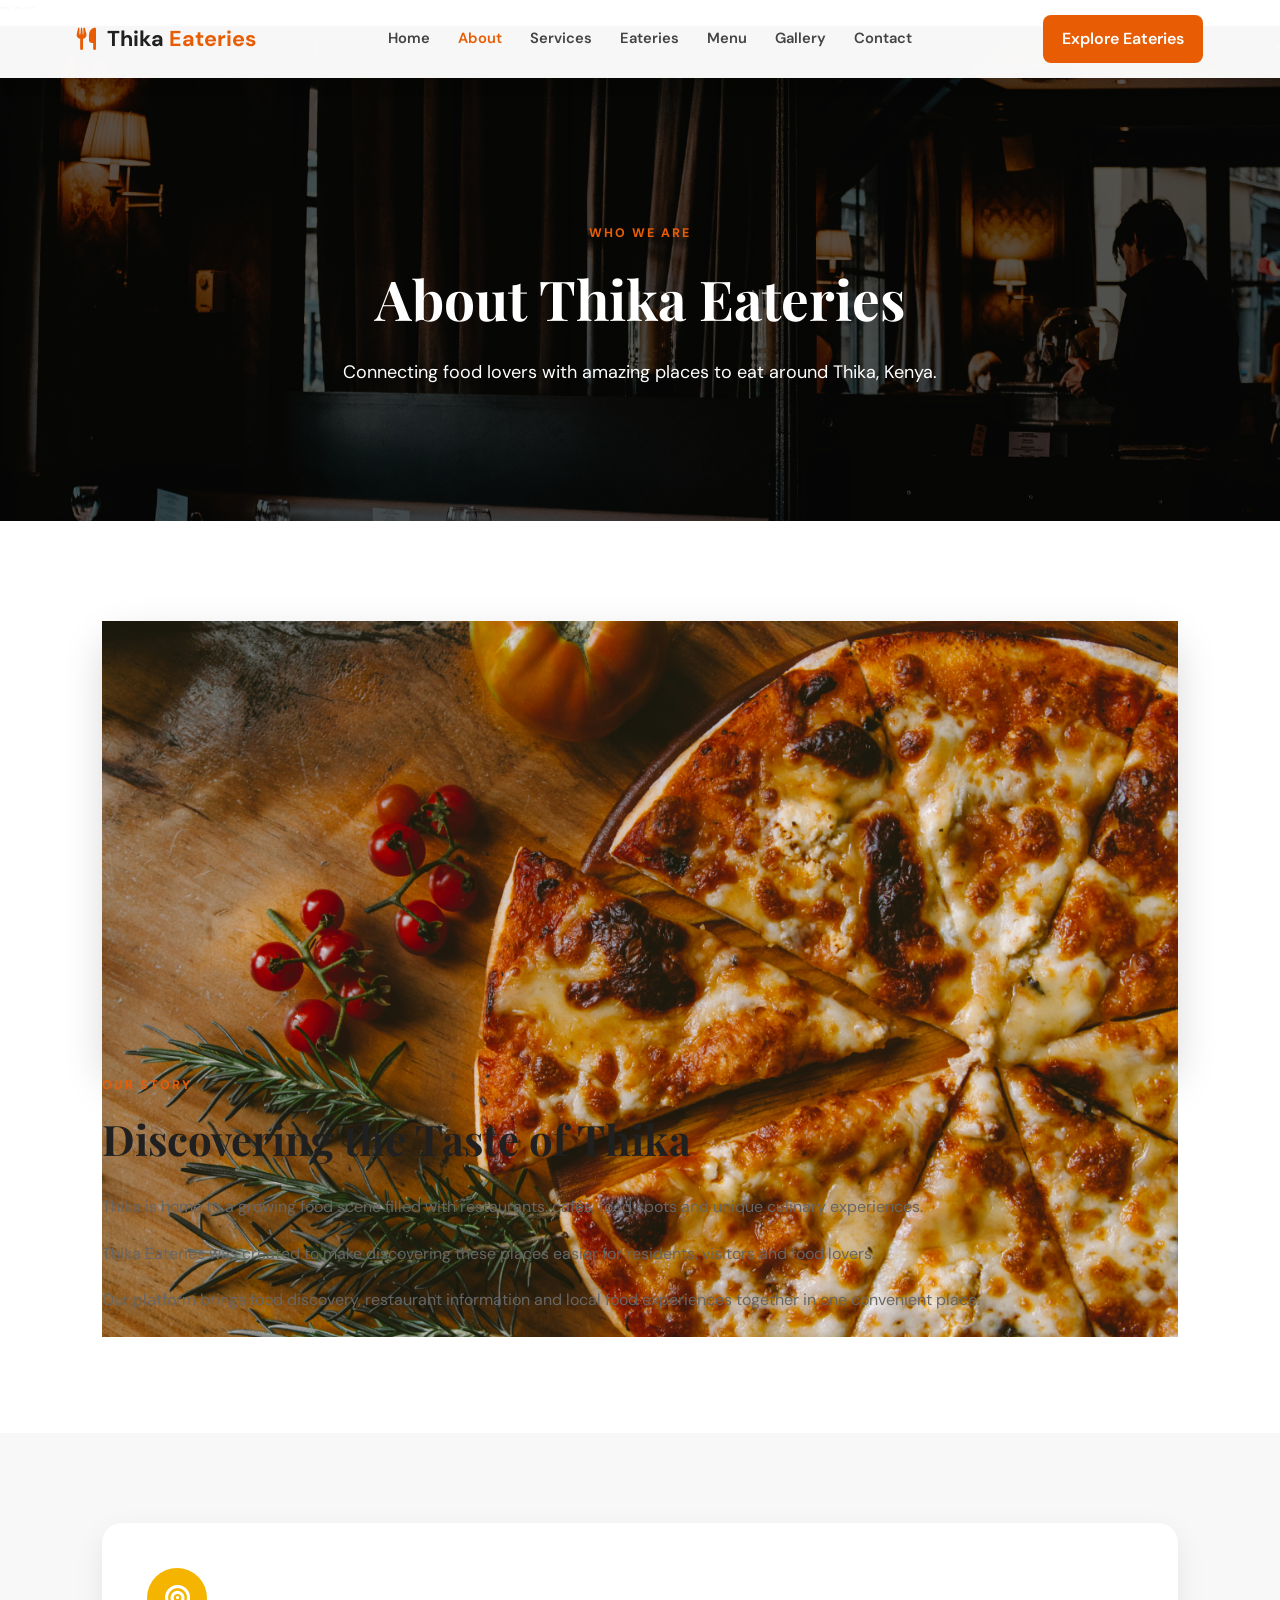
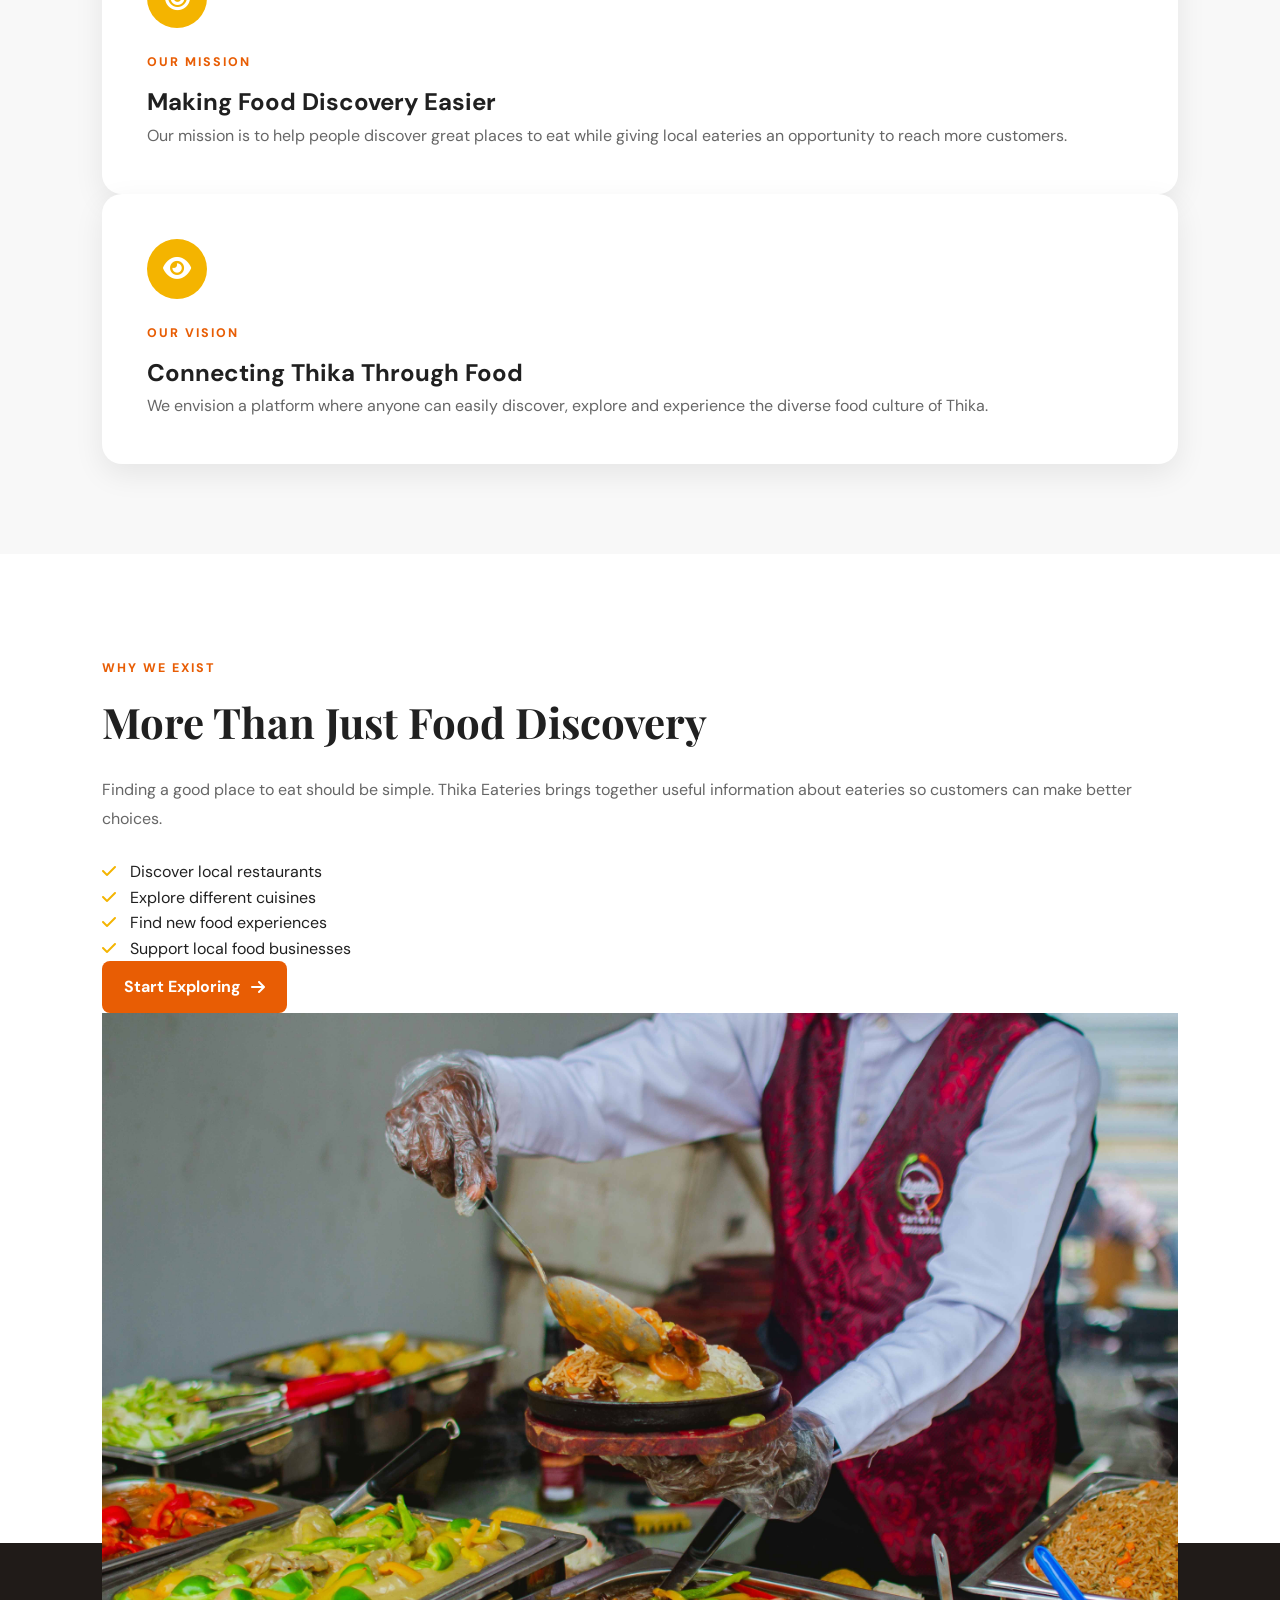
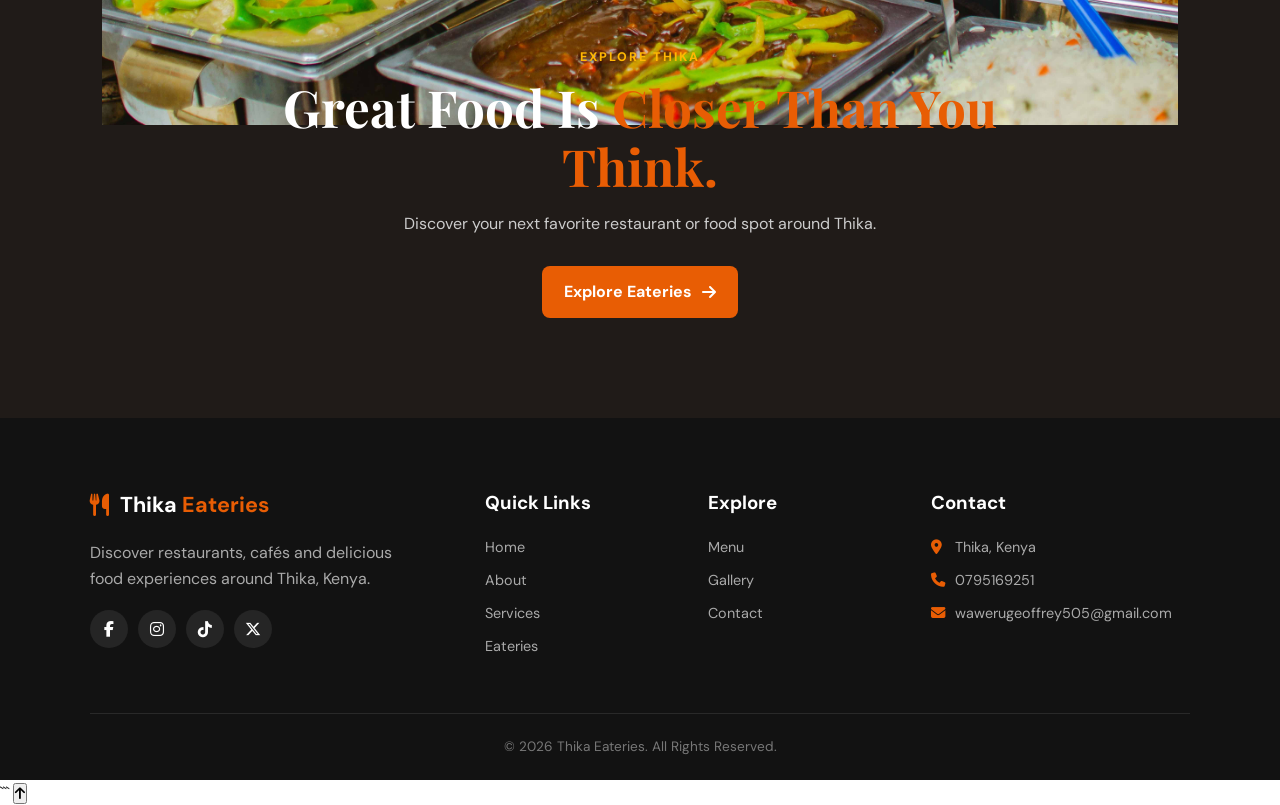
==== commit 6b017777: "Fix image paths" ====
--- a/about.html
+++ b/about.html
@@ -78,7 +78,7 @@
 
     <div class="about-image">
 
-        <img src="Images/food-2.jpg" alt="Delicious food in Thika">
+        <img src="images/food-2.jpg" alt="Delicious food in Thika">
 
     </div>
 
@@ -210,7 +210,7 @@
 
     <div class="about-why-image">
 
-        <img src="Images/restaurant-3.jpg"
+        <img src="images/restaurant-3.jpg"
              alt="Restaurant experience">
 
     </div>
--- a/style.css
+++ b/style.css
@@ -750,7 +750,7 @@
     padding: 140px 20px 80px;
     background:
         linear-gradient(rgba(0, 0, 0, 0.65), rgba(0, 0, 0, 0.65)),
-        url("Images/hero-2.jpg") center/cover no-repeat;
+        url("images/hero-2.jpg") center/cover no-repeat;
     color: white;
 }
 
@@ -1157,7 +1157,7 @@
 .eateries-hero {
     background:
         linear-gradient(rgba(0, 0, 0, 0.65), rgba(0, 0, 0, 0.65)),
-        url("Images/hero-3.jpg") center/cover no-repeat;
+        url("images/hero-3.jpg") center/cover no-repeat;
 }
 
 
@@ -1502,7 +1502,7 @@
 .menu-hero {
     background:
         linear-gradient(rgba(0, 0, 0, 0.65), rgba(0, 0, 0, 0.65)),
-        url("Images/hero-4.jpg") center/cover no-repeat;
+        url("images/hero-4.jpg") center/cover no-repeat;
 }
 
 
@@ -1754,7 +1754,7 @@
             rgba(0, 0, 0, 0.62),
             rgba(0, 0, 0, 0.62)
         ),
-        url("Images/gallery-1.jpg") center/cover no-repeat;
+        url("images/gallery-1.jpg") center/cover no-repeat;
 }
 
 
@@ -2014,7 +2014,7 @@
             rgba(0, 0, 0, 0.62),
             rgba(0, 0, 0, 0.62)
         ),
-        url("Images/restaurant-2.jpg") center/cover no-repeat;
+        url("images/restaurant-2.jpg") center/cover no-repeat;
 }
 
 
